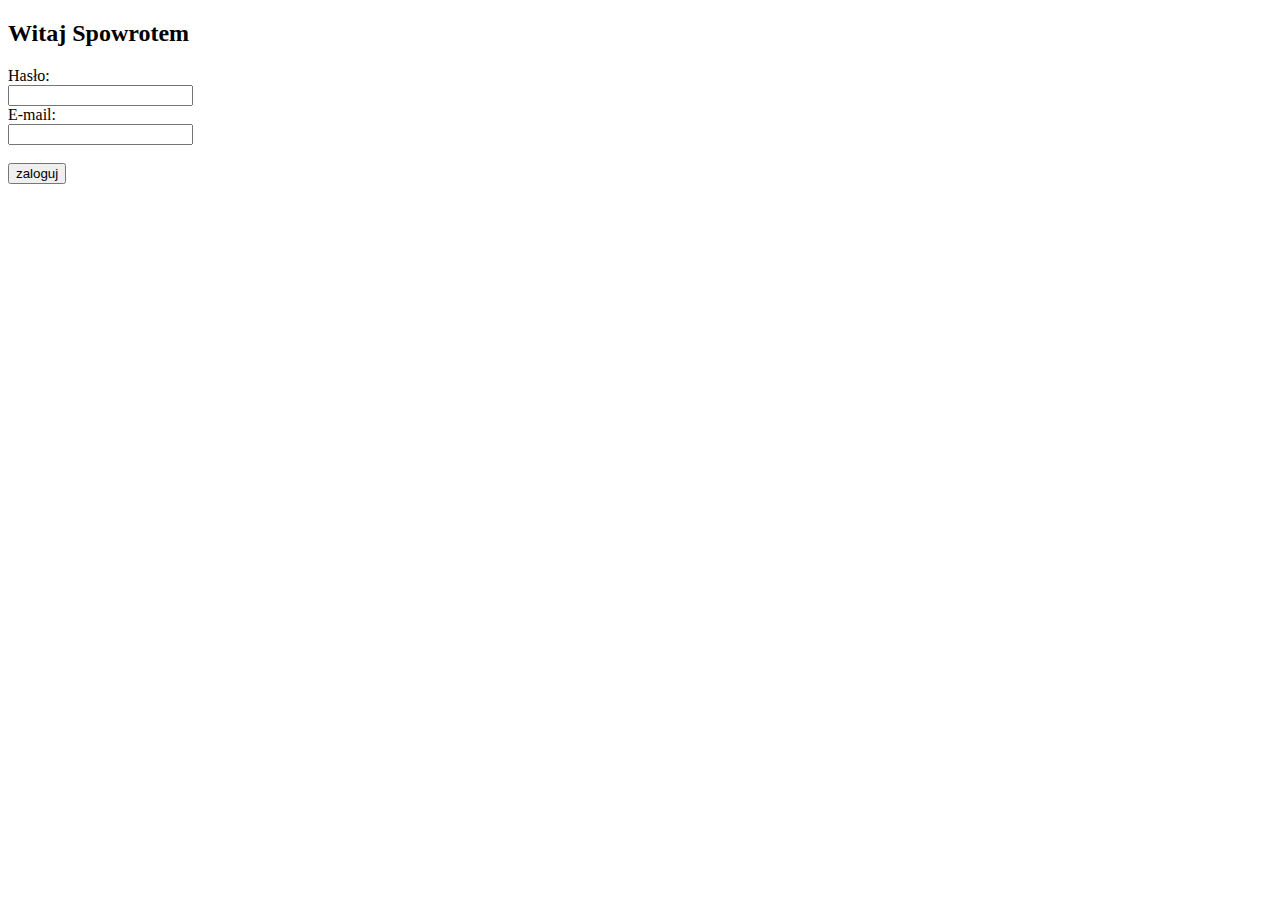
==== logowanie/index.html @ 4e5cc276 "logowanie" ====
<!DOCTYPE html>
<html>
<body>

<h2>Witaj Spowrotem</h2>

<form action="/action_page.php">
  <label for="fname">Hasło:</label><br>
  <input type="text" id="haslo" name="haslo" value=""><br>
  <label for="lname">E-mail:</label><br>
  <input type="text" id="email" name="email" value=""><br><br>
  <input type="submit" value="zaloguj">
</form> 



</body>
</html>
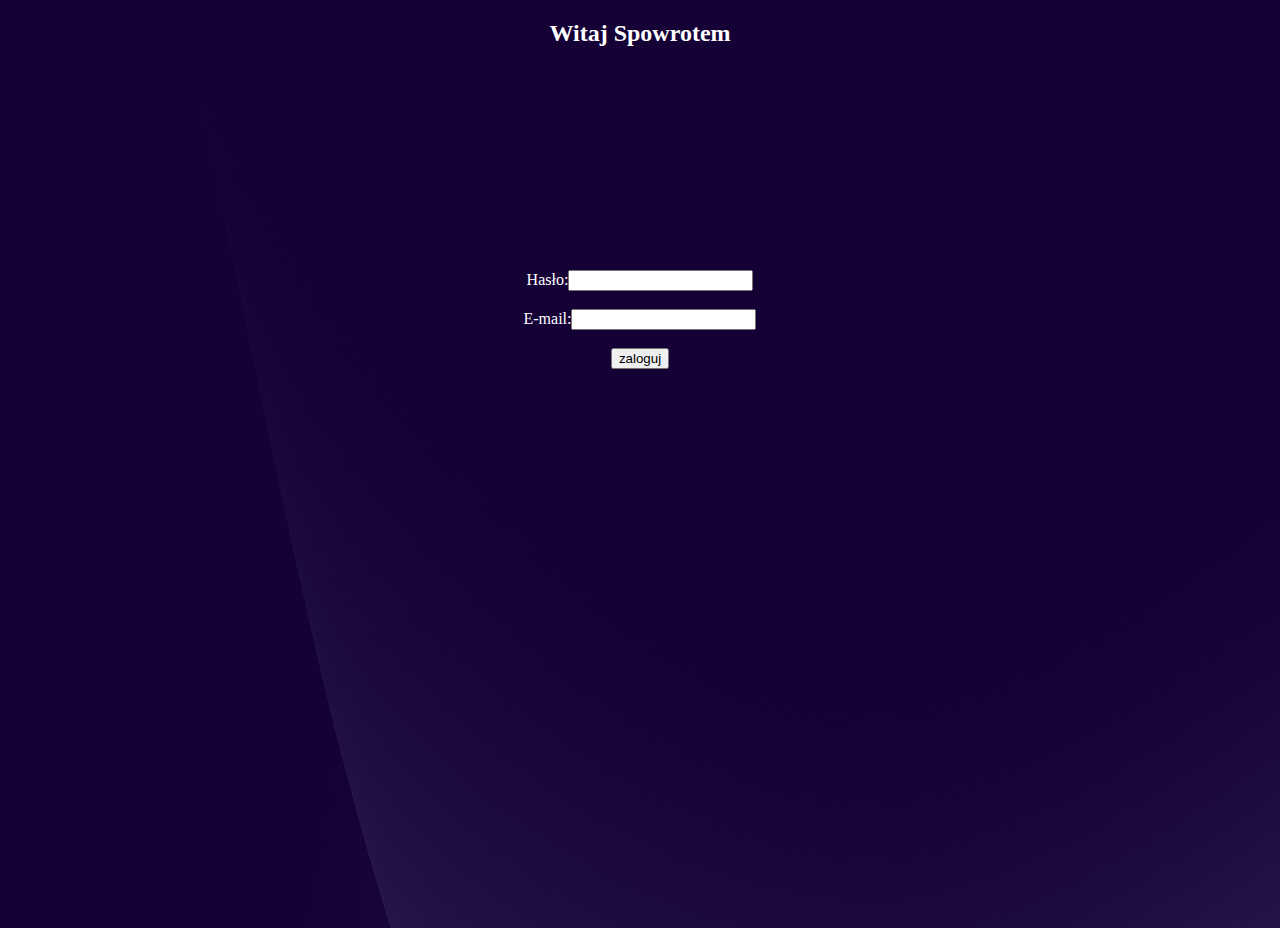
==== commit 4fab8394: "logowanie" ====
--- a/logowanie/index.html
+++ b/logowanie/index.html
@@ -1,17 +1,18 @@
 <!DOCTYPE html>
 <html>
+<head>
+<link rel="stylesheet" href="styl4.css">
+</head>
 <body>
 
-<h2>Witaj Spowrotem</h2>
-
-<form action="/action_page.php">
-  <label for="fname">Hasło:</label><br>
-  <input type="text" id="haslo" name="haslo" value=""><br>
-  <label for="lname">E-mail:</label><br>
-  <input type="text" id="email" name="email" value=""><br><br>
-  <input type="submit" value="zaloguj">
-</form> 
-
+<div id="baner">
+  <h2>Witaj Spowrotem</h2>
+</div>
+<div id="srodek">
+  Hasło:<input type="text" id="haslo" name="haslo" value=""><br><br>
+  E-mail:<input type="text" id="email" name="email" value=""><br><br>
+    <input type="submit" value="zaloguj">
+</div>
 
 
 </body>
--- a/logowanie/styl4.css
+++ b/logowanie/styl4.css
@@ -0,0 +1,16 @@
+body
+{
+    text-align: center;
+    color: white;
+    background-image: url("tlo — kopia.jpg");
+}
+#baner
+{
+    width: 100%;
+    height: 250px;
+}
+#srodek
+{
+    width: 100%;
+    height: 650px;
+}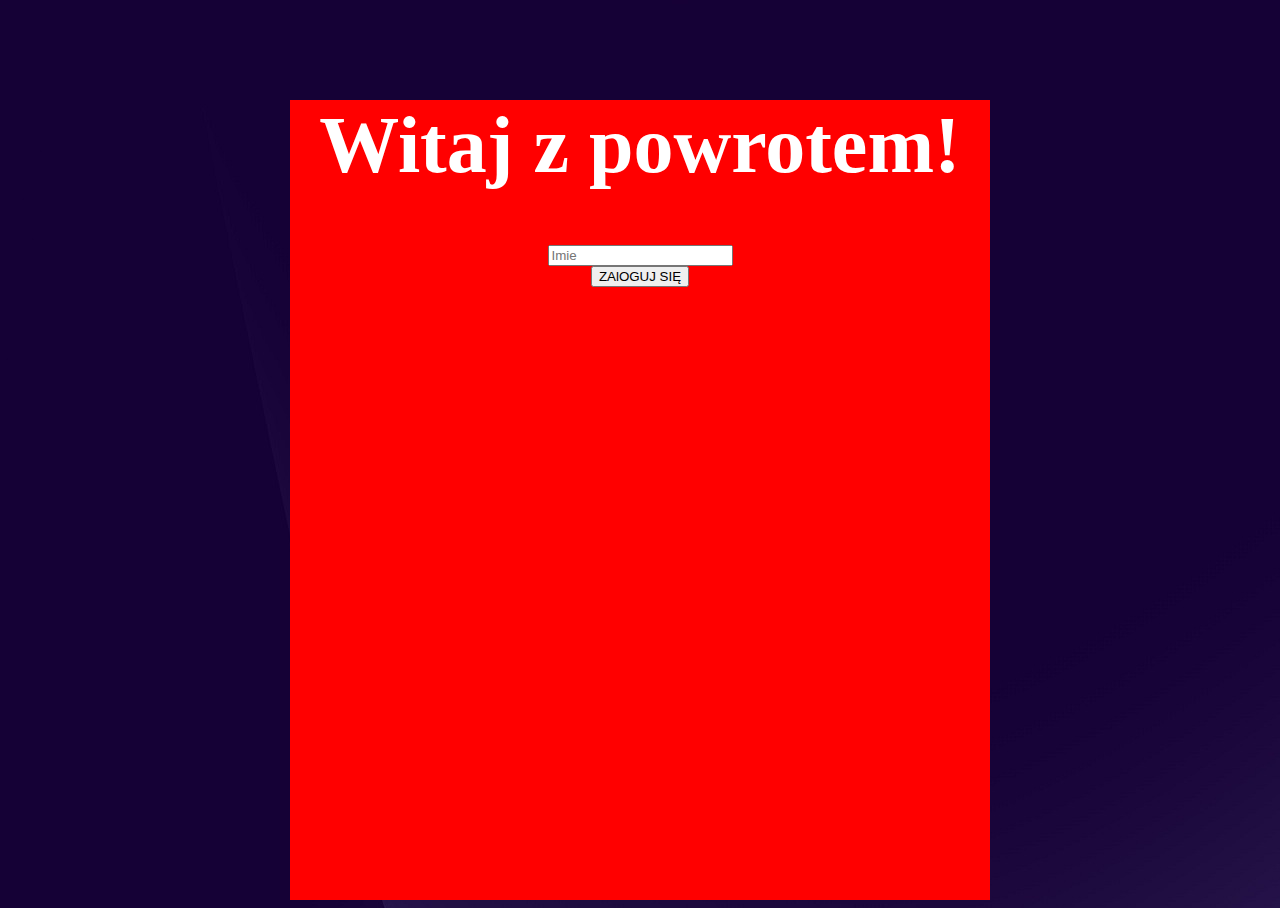
==== commit ba841c80: "rejestracja" ====
--- a/logowanie/index.html
+++ b/logowanie/index.html
@@ -1,19 +1,23 @@
 <!DOCTYPE html>
-<html>
+<html lang="pl">
 <head>
-<link rel="stylesheet" href="styl4.css">
+  <meta charset="UTF-8">
+  <meta http-equiv="X-UA-Compatible" content="IE=edge">
+  <meta name="viewport" content="width=device-width, initial-scale=1.0">
+  <title>Projekt</title>
+  <link rel="stylesheet" href="styl-logowanie.css">
+  <script src="skryptlogowanie.js"></script>
 </head>
 <body>
+  <div id="box">
+    <h1>Witaj z powrotem!</h1>
 
-<div id="baner">
-  <h2>Witaj Spowrotem</h2>
-</div>
-<div id="srodek">
-  Hasło:<input type="text" id="haslo" name="haslo" value=""><br><br>
-  E-mail:<input type="text" id="email" name="email" value=""><br><br>
-    <input type="submit" value="zaloguj">
-</div>
+    <form action="">
+        <input type="text" id="imie" placeholder="Imie">
+    </form>
 
-
+    <button id="przycisk">ZAlOGUJ SIĘ</button>
+    
+  </div>
 </body>
 </html>--- a/logowanie/styl-logowanie.css
+++ b/logowanie/styl-logowanie.css
@@ -0,0 +1,16 @@
+body{
+    background-image: url(img/tlo.jpg);
+    color: white;
+}
+#box{
+    background-color: red;
+    width: 700px;
+    height: 800px;
+    margin-left: auto;
+    margin-right: auto;
+    margin-top: 100px;
+    text-align: center;
+}
+h1{
+    font-size: 80px;
+}
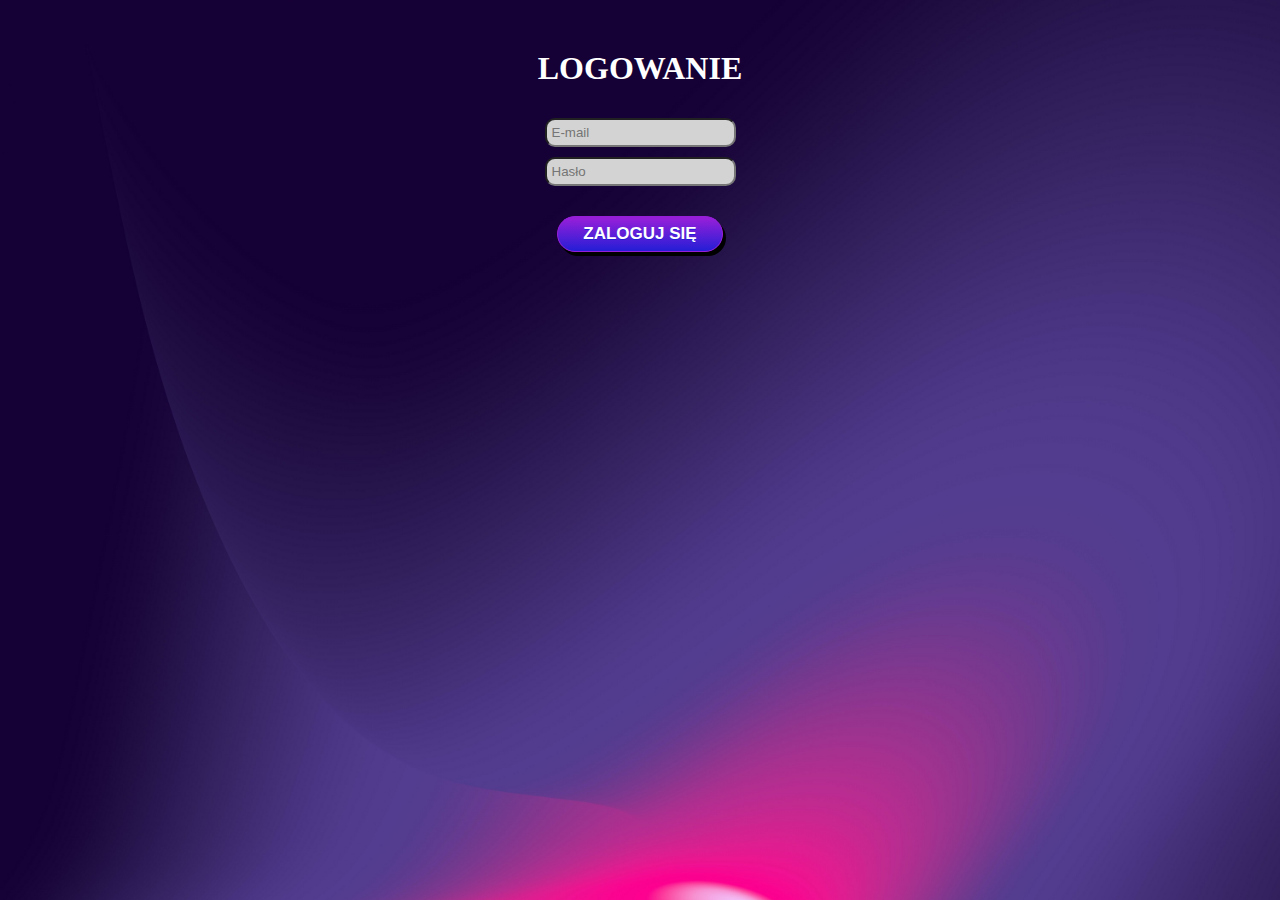
==== commit df17dec5: "LOGOWANIE" ====
--- a/logowanie/index.html
+++ b/logowanie/index.html
@@ -1,23 +1,22 @@
 <!DOCTYPE html>
 <html lang="pl">
-<head>
-  <meta charset="UTF-8">
-  <meta http-equiv="X-UA-Compatible" content="IE=edge">
-  <meta name="viewport" content="width=device-width, initial-scale=1.0">
-  <title>Projekt</title>
-  <link rel="stylesheet" href="styl-logowanie.css">
-  <script src="skryptlogowanie.js"></script>
-</head>
-<body>
-  <div id="box">
-    <h1>Witaj z powrotem!</h1>
-
-    <form action="">
-        <input type="text" id="imie" placeholder="Imie">
-    </form>
-
-    <button id="przycisk">ZAlOGUJ SIĘ</button>
-    
-  </div>
-</body>
+    <head>
+        <meta charset="UTF-8">
+        <meta http-equiv="X-UA-Compatible" content="IE=edge">
+        <meta name="viewport" content="width=device-width, initial-scale=1.0">
+        <title>Projekt</title>
+        <link rel="stylesheet" href="styl-logowanie.css">
+    </head>
+    <body>
+        <div id="rejestracja">
+            <form action="rejestracja.php" method="post">
+                <h1>
+                    LOGOWANIE
+                </h1>
+                <input type="email" name="mail" placeholder="E-mail"><b></b> <br>
+                <input type="password" name="password" placeholder="Hasło"><b></b><br>
+                <input type="submit" class="myButton" value="ZALOGUJ SIĘ">
+            </form>
+        </div>
+    </body>
 </html>--- a/logowanie/styl-logowanie.css
+++ b/logowanie/styl-logowanie.css
@@ -1,16 +1,52 @@
 body{
     background-image: url(img/tlo.jpg);
     color: white;
+    text-align: center;
+    font-family: Verdana;
+    background-size: 100%
 }
-#box{
-    background-color: red;
-    width: 700px;
-    height: 800px;
+#rejestracja
+{
+    border-radius: 20px;
+    margin-top: 50px;
     margin-left: auto;
     margin-right: auto;
-    margin-top: 100px;
-    text-align: center;
+    width: 500px;
+    height: 500px;
 }
-h1{
-    font-size: 80px;
+input
+{
+    margin-top: 10px;
+    background-color: lightgray;
+    border-radius: 10px;
+    padding: 5px;
 }
+b
+{
+    color: red;
+}
+.myButton {
+    margin-top: 30px;
+	box-shadow: 3px 4px 0px 0px #000000;
+	background:linear-gradient(to bottom, #951fd9 5%, #241ed6 100%);
+	background-color:#951fd9;
+	border-radius:18px;
+	border:1px solid #951fd9;
+	display:inline-block;
+	cursor:pointer;
+	color:#ffffff;
+	font-family:Arial;
+	font-size:17px;
+	padding:7px 25px;
+	text-decoration:none;
+	text-shadow:0px 1px 0px #241ed6;
+    font-weight: bold;
+}
+.myButton:hover {
+	background:linear-gradient(to bottom, #241ed6 5%, #951fd9 100%);
+	background-color:#241ed6;
+}
+.myButton:active {
+	position:relative;
+	top:1px;
+}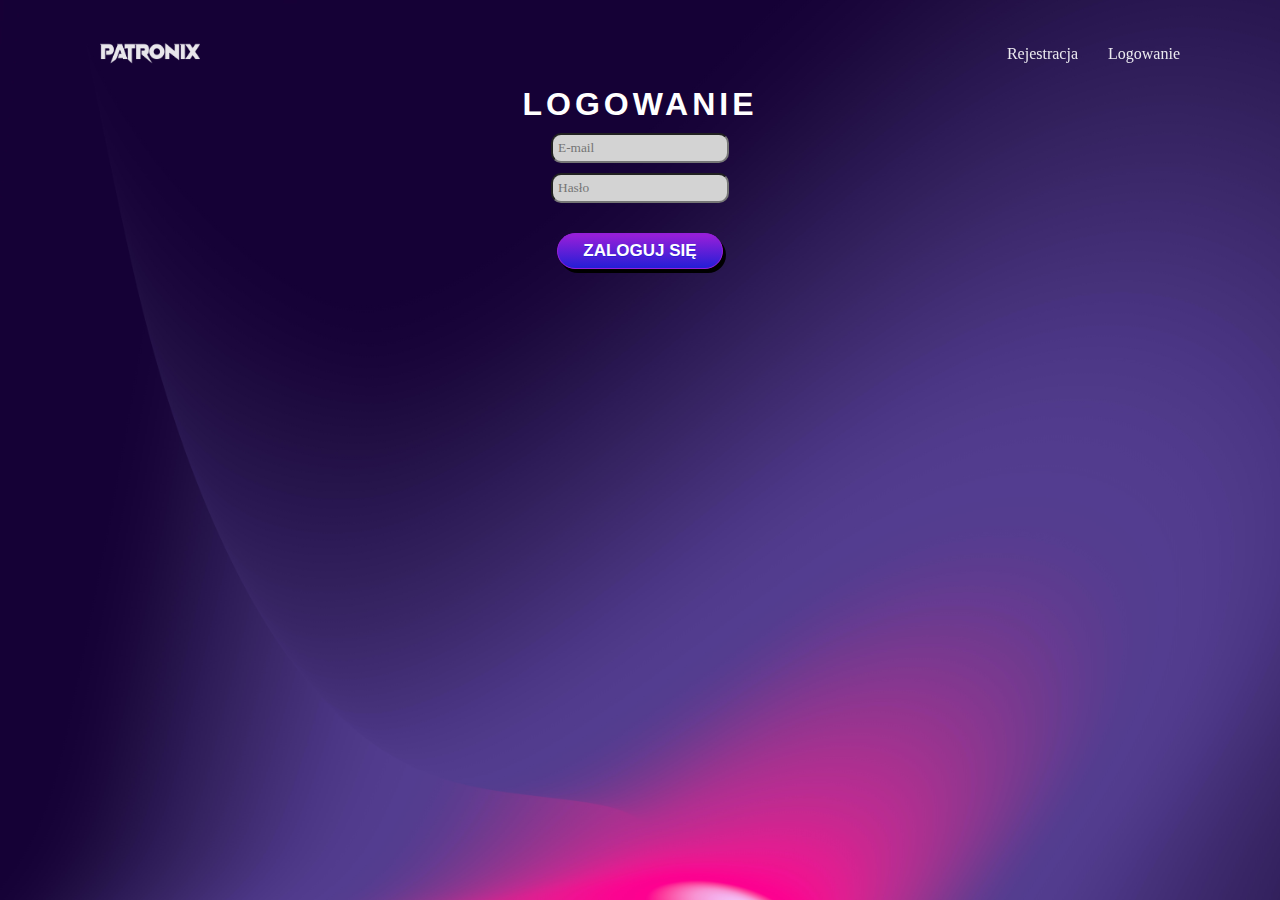
==== commit e3bd0207: "paski  rejestracji" ====
--- a/logowanie/index.html
+++ b/logowanie/index.html
@@ -8,13 +8,25 @@
         <link rel="stylesheet" href="styl-logowanie.css">
     </head>
     <body>
+        <header>
+            <a href="../index.html"><img src="../img/Patronix-logo.png" alt="logo" id="logo"></a>
+    
+                <nav>
+                    <li><a href="../rejestracja/index.html">Rejestracja</a></li>
+                    <li><a href="./index.html">Logowanie</a></li>
+                </nav>
+            
+        </header>
+
         <div id="rejestracja">
-            <form action="rejestracja.php" method="post">
-                <h1>
+            <form action="logowanie.php" method="post">
+                <br><br>
+                <h1 style="font-family:'Trebuchet MS', 'Lucida Sans Unicode', 'Lucida Grande', 'Lucida Sans', Arial, sans-serif;font-weight: bolder; letter-spacing: 4px;">
                     LOGOWANIE
                 </h1>
                 <input type="email" name="mail" placeholder="E-mail"><b></b> <br>
                 <input type="password" name="password" placeholder="Hasło"><b></b><br>
+                <input type="hidden" name="function" value="sign-in"/>
                 <input type="submit" class="myButton" value="ZALOGUJ SIĘ">
             </form>
         </div>
--- a/logowanie/styl-logowanie.css
+++ b/logowanie/styl-logowanie.css
@@ -1,5 +1,177 @@
+/*-------------
+ 	General
+-------------*/
+@font-face {
+    font-family: wampir;
+    src: url(../assets/VampireWars.ttf);
+}
+
+@font-face {
+	font-family: caviar;
+	src: url(../assets/CaviarDreams.ttf);
+}
+*{
+	margin: 0;
+	padding: 0;
+	box-sizing: border-box;
+
+	font-family: caviar;
+}
+
+html{
+	font: caviar;
+	color: #555;
+}
+
+#logo{
+	filter: invert(100);
+	width: 100px;
+}
+
+ul, nav{
+	list-style: none;
+}
+
+a{
+	text-decoration: none;
+	color: inherit;
+	cursor: pointer;
+
+	opacity: 0.9;
+}
+
+a:hover{
+	opacity: 1;
+}
+
+a.btn{
+	color: #fff;
+	border-radius: 4px;
+	text-transform: uppercase;
+	background-color: #2196F3;
+	font-weight: 800;
+	text-align: center;
+}
+
+hr{
+	width: 150px;
+	height: 2px;
+	background-color: #a621f3;
+	border: 0;
+	margin-bottom: 80px;
+}
+
+section{
+	display: flex;
+	flex-direction: column;
+	align-items: center;
+
+	padding: 125px 100px;
+}
+
+@media (max-width: 1000px){
+
+	section{
+		padding: 100px 50px;
+	}
+
+}
+
+@media (max-width: 600px){
+
+	section{
+		padding: 80px 30px;
+	}
+
+}
+
+section h3.title{
+	color: #414a4f;
+	text-transform: capitalize; 
+	font: caviar;
+	margin-bottom: 35px;
+	text-align: center;
+}
+
+section p{
+	max-width: 800px;
+	text-align: center;
+	margin-bottom: 35px;
+	padding: 0 20px;
+	line-height: 2;
+}
+
+ul.grid{
+	width: 100%;
+	display: flex;
+	flex-wrap: wrap;
+	justify-content: center;
+}
+
+
+/*-------------
+ 	Header
+-------------*/
+
+header{
+	position: absolute;
+	top: 0;
+	left: 0;
+	z-index: 10;
+	width: 100%;
+	display: flex;
+	justify-content: space-between;
+	align-items: center;
+	color: #fff;
+	padding: 35px 100px 0;
+}
+
+header h2{
+	font-family: caviar;
+	font-weight: 700;
+}
+
+header nav{
+	display: flex;
+}
+
+header nav li{
+	margin: 0 15px;
+}
+
+header nav li:first-child{
+	margin-left: 0;	
+}
+
+header nav li:last-child{
+	margin-right: 0;	
+}
+
+
+
+@media (max-width: 1000px){
+	header{
+		padding: 20px 50px;
+	}
+}
+
+
+@media (max-width: 700px){
+	header{
+		flex-direction: column;		
+	}
+
+	header h2{
+		margin-bottom: 15px;
+	}
+}
+
+
+
+
+
 body{
-    background-image: url(img/tlo.jpg);
+    background-image: url(../img/tlo.jpg);
     color: white;
     text-align: center;
     font-family: Verdana;
